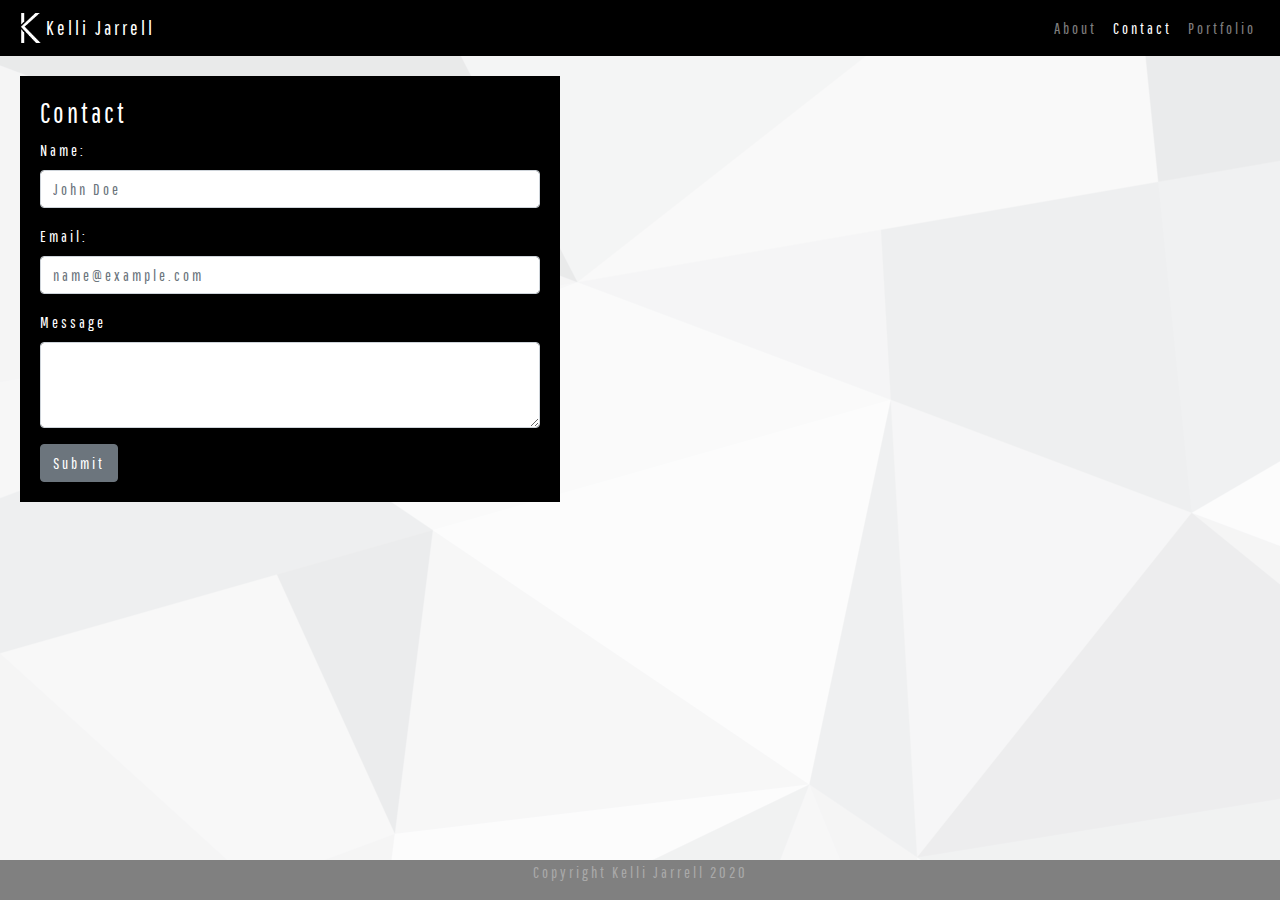
==== contact.html @ a4436d3b "Working Files" ====
<!doctype html>
<html lang="en">

<head>
  <!-- Required meta tags -->
  <meta charset="utf-8">
  <meta name="viewport" content="width=device-width, initial-scale=1, shrink-to-fit=no">

  <!--Fonts-->
  <link href="https://fonts.googleapis.com/css2?family=Pathway+Gothic+One&display=swap" rel="stylesheet">


  <!-- Bootstrap CSS -->
  <link rel="stylesheet" href="https://stackpath.bootstrapcdn.com/bootstrap/4.4.1/css/bootstrap.min.css"
    integrity="sha384-Vkoo8x4CGsO3+Hhxv8T/Q5PaXtkKtu6ug5TOeNV6gBiFeWPGFN9MuhOf23Q9Ifjh" crossorigin="anonymous">

  <!--Personal CSS-->

  <link rel="stylesheet" href="./assets/all-pages-style.css" />
  <link rel="stylesheet" href="./assets/contact-style.css" />




  <!--Favicon-->
  <link rel="shortcut icon" href="./assets/images/favicon.ico" />
  <title>Kelli Jarrell</title>
</head>

<body>

  <!--Nav Bar-->
  <nav class="navbar navbar-expand-lg navbar-dark" style="background-color: #000000">
    <img src="./assets/images/white-logo.png" width="30" height="30" class="d-inline-block align-top" alt="K logo">
    <a id="nav" class="navbar-brand" href="index.html">Kelli Jarrell</a>
    <button class="navbar-toggler" type="button" data-toggle="collapse" data-target="#navbarNav"
      aria-controls="navbarNav" aria-expanded="false" aria-label="Toggle navigation">
      <span class="navbar-toggler-icon"></span>
    </button>
    <div class="collapse navbar-collapse" id="navbarNav">
      <ul class="navbar-nav ml-auto">
        <li class="nav-item">
          <a class="nav-link" href="index.html">About</a>
        </li>
        <li class="nav-item active">
          <a class="nav-link" href="contact.html">Contact</a>
        </li>
        <li class="nav-item">
          <a class="nav-link" href="portfolio.html">Portfolio</a>
        </li>
      </ul>
    </div>
  </nav>

  <!--Contact Info-->

  <main>

    <div class="container">
      <form>
        <h3>Contact</h3>
        <div class="form-group">
          <label for="exampleFormControlInput1">Name:</label>
          <input type="email" class="form-control" id="exampleFormControlInput1" placeholder="John Doe">
        </div>

        <div class="form-group">
          <label for="exampleFormControlInput1">Email:</label>
          <input type="email" class="form-control" id="exampleFormControlInput1" placeholder="name@example.com">
        </div>
        <div class="form-group">
          <label for="exampleFormControlTextarea1">Message</label>
          <textarea class="form-control" id="exampleFormControlTextarea1" rows="3"></textarea>
        </div>
        <button type="submit" class="btn btn-secondary">Submit</button>
      </form>
    </div>

  </main>

  <footer>
    <p>Copyright Kelli Jarrell 2020</p>
  </footer>


  <!-- jQuery first, then Popper.js, then Bootstrap JS -->
  <script src="https://code.jquery.com/jquery-3.4.1.slim.min.js"
    integrity="sha384-J6qa4849blE2+poT4WnyKhv5vZF5SrPo0iEjwBvKU7imGFAV0wwj1yYfoRSJoZ+n"
    crossorigin="anonymous"></script>
  <script src="https://cdn.jsdelivr.net/npm/popper.js@1.16.0/dist/umd/popper.min.js"
    integrity="sha384-Q6E9RHvbIyZFJoft+2mJbHaEWldlvI9IOYy5n3zV9zzTtmI3UksdQRVvoxMfooAo"
    crossorigin="anonymous"></script>
  <script src="https://stackpath.bootstrapcdn.com/bootstrap/4.4.1/js/bootstrap.min.js"
    integrity="sha384-wfSDF2E50Y2D1uUdj0O3uMBJnjuUD4Ih7YwaYd1iqfktj0Uod8GCExl3Og8ifwB6"
    crossorigin="anonymous"></script>
</body>

</html>
---- assets/all-pages-style.css ----
* {

    font-family: 'Pathway Gothic One', sans-serif;
    letter-spacing: 3px;
}

body {
    background-image: url(./images/white-background.png);
    background-repeat: repeat-x; 
}

footer {
    position: fixed;
    left: 0;
    bottom: 0;
    width: 100%;
    background-color: grey;
    color: darkgrey;
    text-align: center;
}
---- assets/contact-style.css ----
.container {
    float: left;
    margin: 20px;
    padding: 20px;
    max-width: 540px;
    background-color: black;
    color: white;
}

      @media only screen and (max-width: 600px) {
        .container {
          max-width: 440px;
        }

        @media only screen and (max-width: 400px) {
            .container {
              max-width: 340px;
            }
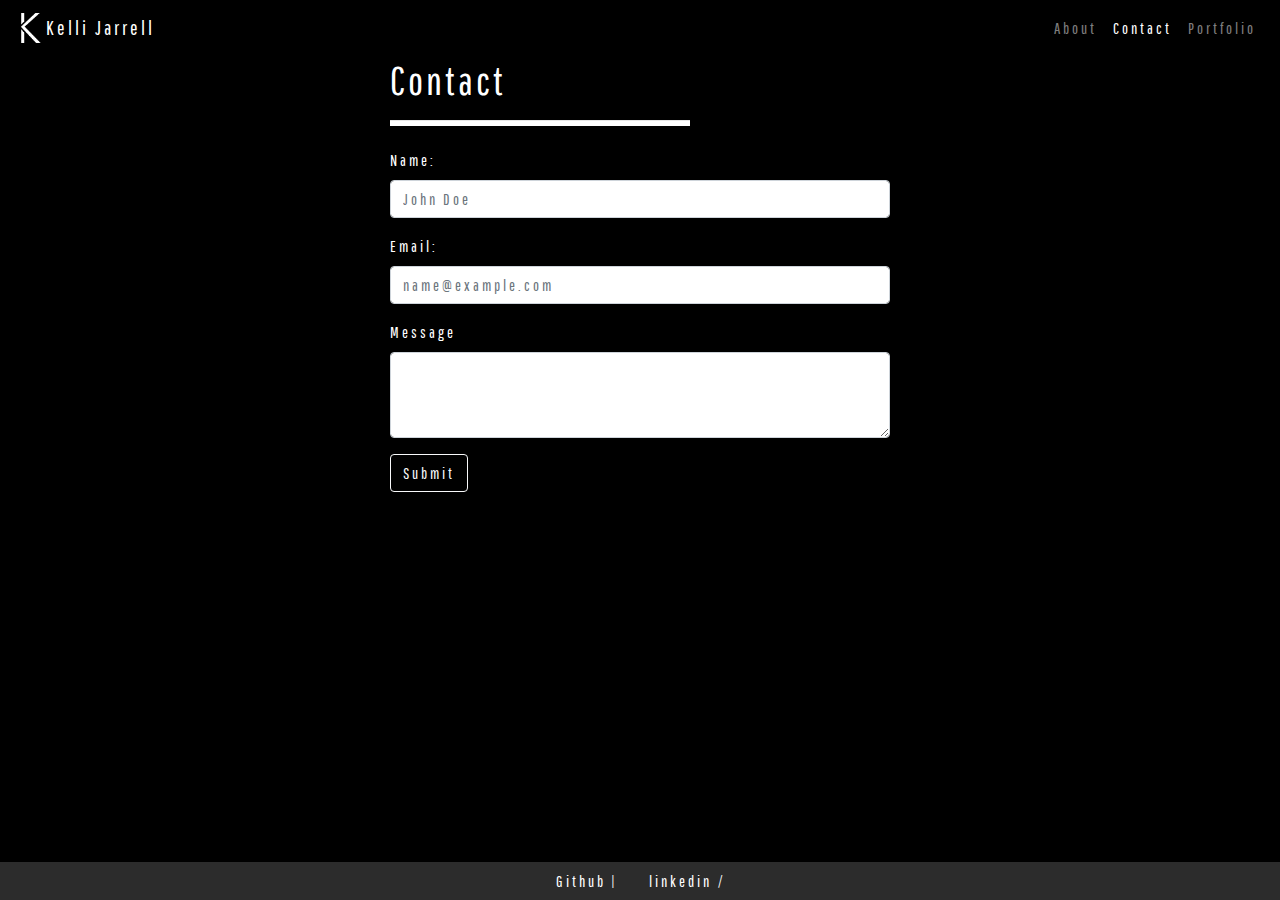
==== commit 8065bbd0: "updated syling and added project" ====
--- a/contact.html
+++ b/contact.html
@@ -13,6 +13,14 @@
   <!-- Bootstrap CSS -->
   <link rel="stylesheet" href="https://stackpath.bootstrapcdn.com/bootstrap/4.4.1/css/bootstrap.min.css"
     integrity="sha384-Vkoo8x4CGsO3+Hhxv8T/Q5PaXtkKtu6ug5TOeNV6gBiFeWPGFN9MuhOf23Q9Ifjh" crossorigin="anonymous">
+
+    <!--Icons-->
+    <link
+      rel="stylesheet"
+      href="https://use.fontawesome.com/releases/v5.8.1/css/all.css"
+      integrity="sha384-50oBUHEmvpQ+1lW4y57PTFmhCaXp0ML5d60M1M7uH2+nqUivzIebhndOJK28anvf"
+      crossorigin="anonymous"
+    />
 
   <!--Personal CSS-->
 
@@ -55,10 +63,17 @@
   <!--Contact Info-->
 
   <main>
+      
+      <form>
 
-    <div class="container">
-      <form>
-        <h3>Contact</h3>
+      <div class="row">
+        <div class="col-sm-12">
+          <h1 id="title">Contact</h1>
+          <br>
+          <hr>
+        </div>
+  
+      </div>
         <div class="form-group">
           <label for="exampleFormControlInput1">Name:</label>
           <input type="email" class="form-control" id="exampleFormControlInput1" placeholder="John Doe">
@@ -72,14 +87,20 @@
           <label for="exampleFormControlTextarea1">Message</label>
           <textarea class="form-control" id="exampleFormControlTextarea1" rows="3"></textarea>
         </div>
-        <button type="submit" class="btn btn-secondary">Submit</button>
+        <button type="submit" class="btn btn-outline-light">Submit</button>
+    </div>
       </form>
-    </div>
+      <br>
 
   </main>
 
   <footer>
-    <p>Copyright Kelli Jarrell 2020</p>
+    <div>
+      <a href="https://github.com/kellijarrell" target="_blank">
+        <button class="btn gitBtn">Github <i class="fab fa-github"></i> |</button></a>
+        <a href="https://www.linkedin.com/in/kelli-jarrell-b71313112/" target="_blank">
+        <button class="btn gitBtn">linkedin <i class="fab fa-linkedin"> |</i></button></a>
+      </div>
   </footer>
 
 
--- a/assets/all-pages-style.css
+++ b/assets/all-pages-style.css
@@ -5,8 +5,7 @@
 }
 
 body {
-    background-image: url(./images/white-background.png);
-    background-repeat: repeat-x; 
+ background-color: black;
 }
 
 footer {
@@ -14,7 +13,16 @@
     left: 0;
     bottom: 0;
     width: 100%;
-    background-color: grey;
-    color: darkgrey;
+    background-color: rgb(44, 44, 44);
+    color: white;
     text-align: center;
-}+}
+
+.gitBtn {
+    color: white;
+  }
+  
+  .gitBtn i:hover {
+    font-size: 20px;
+    transition: all .3s ease-in-out;
+  }--- a/assets/contact-style.css
+++ b/assets/contact-style.css
@@ -1,18 +1,39 @@
-.container {
-    float: left;
-    margin: 20px;
-    padding: 20px;
-    max-width: 540px;
-    background-color: black;
-    color: white;
+body {
+  text-align: center;
+}
+form {
+  display: inline-block;
+  color: white;
+  width: 500px;
+  text-align: left;
 }
 
-      @media only screen and (max-width: 600px) {
-        .container {
-          max-width: 440px;
-        }
 
-        @media only screen and (max-width: 400px) {
-            .container {
-              max-width: 340px;
-            }+#title {
+
+  display: inline-block;
+  margin-bottom: 20px;
+  color: white;
+
+}
+
+hr {
+width: 300px;
+display: inline-block;
+height: 5px;
+margin-top: -10px;
+background-color:rgb(255, 255, 255);
+}
+
+@media only screen and (max-width: 550px) {
+  form {
+    width: 400px;
+  }
+}
+
+@media only screen and (max-width: 375px) {
+  form {
+    width: 300px;
+  }
+}
+  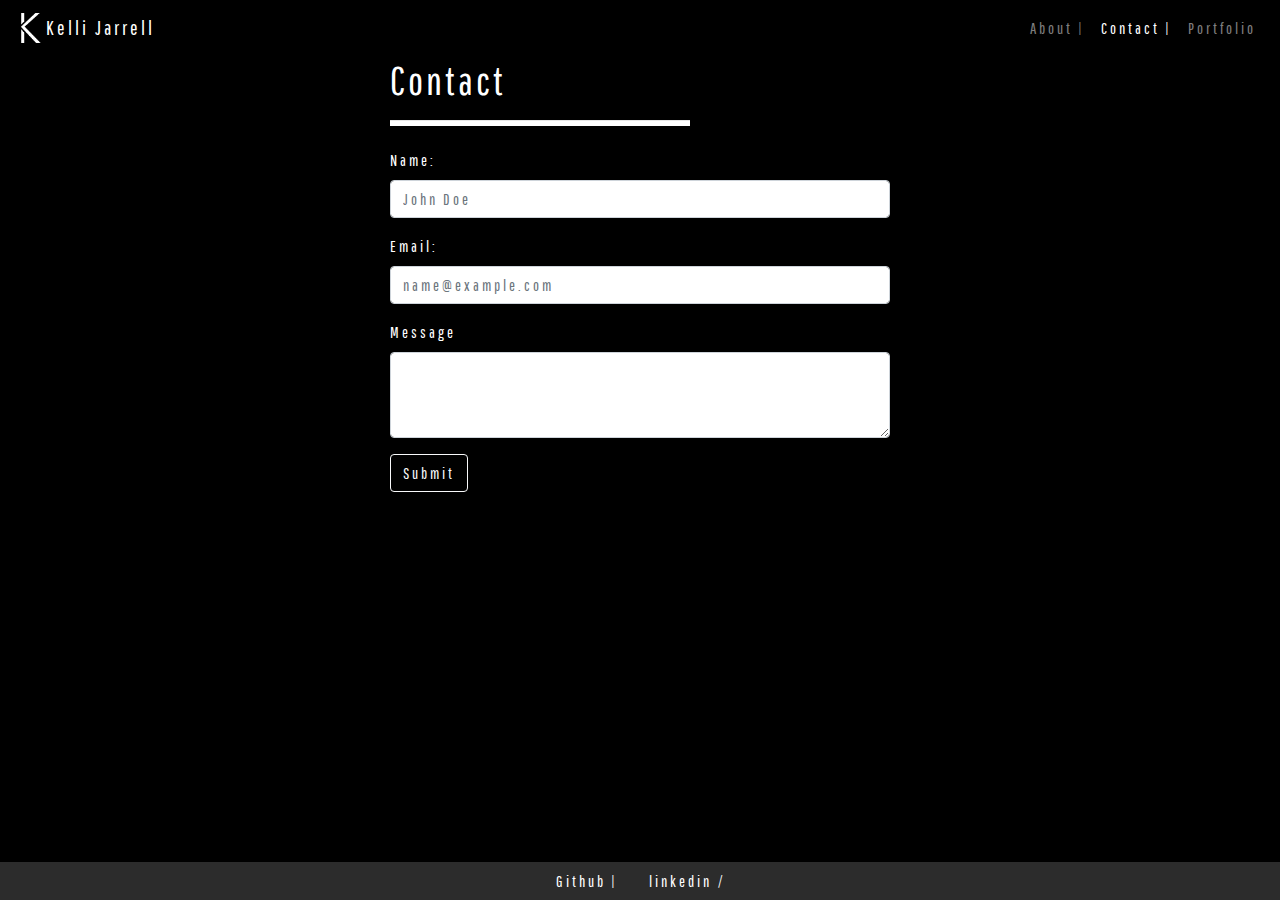
==== commit ef88c2d0: "Updated with new project" ====
--- a/contact.html
+++ b/contact.html
@@ -37,28 +37,28 @@
 
 <body>
 
-  <!--Nav Bar-->
-  <nav class="navbar navbar-expand-lg navbar-dark" style="background-color: #000000">
-    <img src="./assets/images/white-logo.png" width="30" height="30" class="d-inline-block align-top" alt="K logo">
-    <a id="nav" class="navbar-brand" href="index.html">Kelli Jarrell</a>
-    <button class="navbar-toggler" type="button" data-toggle="collapse" data-target="#navbarNav"
-      aria-controls="navbarNav" aria-expanded="false" aria-label="Toggle navigation">
-      <span class="navbar-toggler-icon"></span>
-    </button>
-    <div class="collapse navbar-collapse" id="navbarNav">
-      <ul class="navbar-nav ml-auto">
-        <li class="nav-item">
-          <a class="nav-link" href="index.html">About</a>
-        </li>
-        <li class="nav-item active">
-          <a class="nav-link" href="contact.html">Contact</a>
-        </li>
-        <li class="nav-item">
-          <a class="nav-link" href="portfolio.html">Portfolio</a>
-        </li>
-      </ul>
-    </div>
-  </nav>
+    <!--Nav Bar-->
+    <nav class="navbar navbar-expand-lg navbar-dark" style="background-color: #000000">
+      <img src="./assets/images/white-logo.png" width="30" height="30" class="d-inline-block align-top" alt="K logo">
+      <a id="nav" class="navbar-brand" href="index.html">Kelli Jarrell</a>
+      <button class="navbar-toggler" type="button" data-toggle="collapse" data-target="#navbarNav"
+        aria-controls="navbarNav" aria-expanded="false" aria-label="Toggle navigation">
+        <span class="navbar-toggler-icon"></span>
+      </button>
+      <div class="collapse navbar-collapse" id="navbarNav">
+        <ul class="navbar-nav ml-auto">
+          <li class="nav-item">
+            <a class="nav-link" href="index.html">About |</a>
+          </li>
+          <li class="nav-item active">
+            <a class="nav-link" href="contact.html">Contact |</a>
+          </li>
+          <li class="nav-item">
+            <a class="nav-link" href="portfolio.html">Portfolio</a>
+          </li>
+        </ul>
+      </div>
+    </nav>
 
   <!--Contact Info-->
 
@@ -94,6 +94,8 @@
 
   </main>
 
+  <!--Footer-->
+
   <footer>
     <div>
       <a href="https://github.com/kellijarrell" target="_blank">
